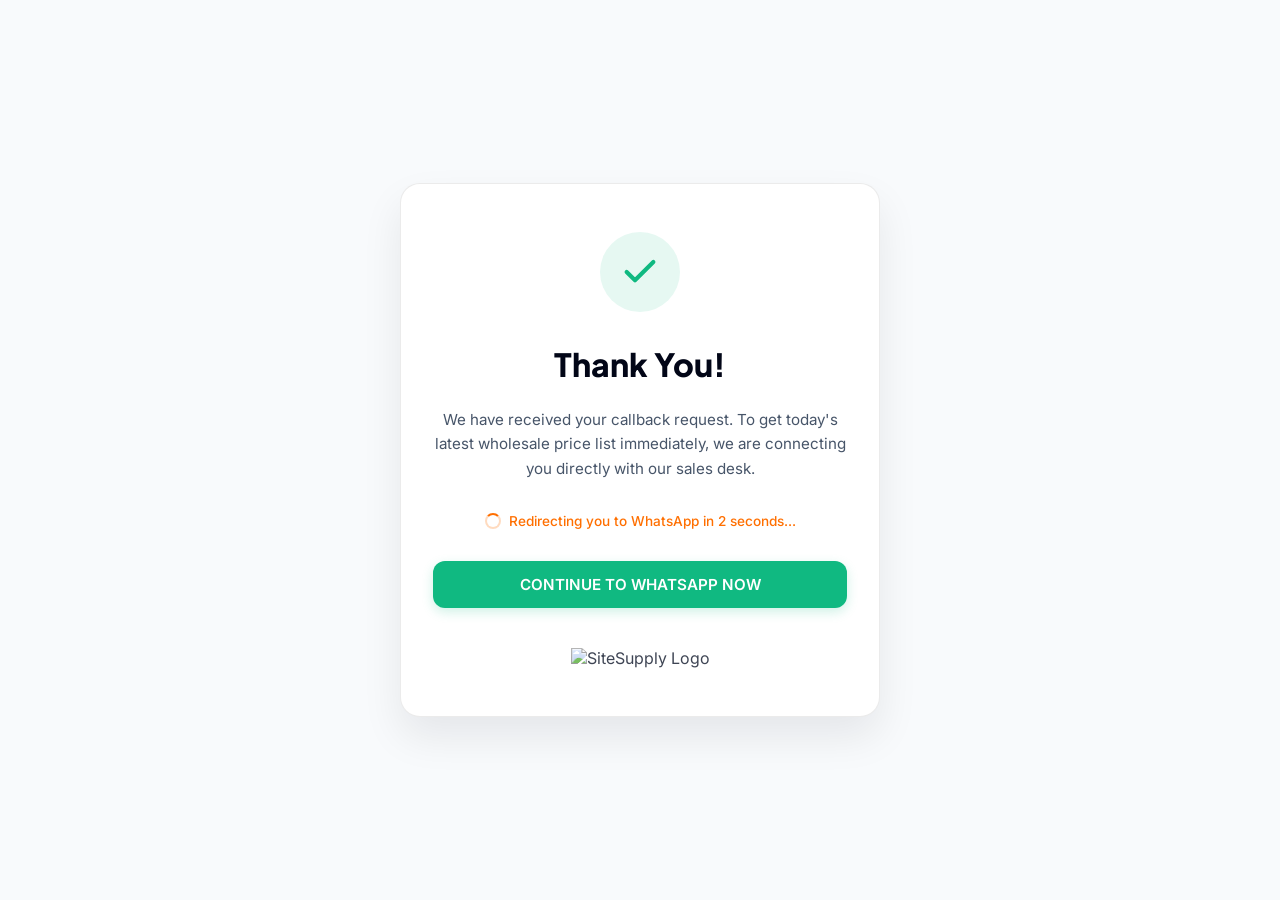
==== supplysite-landing/thank-you.html @ b9cd46bd "Create thank-you.html page and update form redirect flow to redirect through it" ====
<!DOCTYPE html>
<html lang="en">
<head>
  <!-- Google Tag Manager -->
  <script>(function(w,d,s,l,i){w[l]=w[l]||[];w[l].push({'gtm.start':
  new Date().getTime(),event:'gtm.js'});var f=d.getElementsByTagName(s)[0],
  j=d.createElement(s),dl=l!='dataLayer'?'&l='+l:'';j.async=true;j.src=
  'https://www.googletagmanager.com/gtm.js?id='+i+dl;f.parentNode.insertBefore(j,f);
  })(window,document,'script','dataLayer','GTM-597X6XNC');</script>
  <!-- End Google Tag Manager -->

  <meta charset="utf-8">
  <meta name="viewport" content="width=device-width, initial-scale=1, shrink-to-fit=no">
  <title>Thank You | SiteSupply</title>
  
  <!-- Fonts -->
  <link rel="preconnect" href="https://fonts.googleapis.com">
  <link rel="preconnect" href="https://fonts.gstatic.com" crossorigin>
  <link href="https://fonts.googleapis.com/css2?family=Inter:wght@400;500;600;700&family=Plus+Jakarta+Sans:wght@700;800&display=swap" rel="stylesheet">
  
  <style>
    :root {
      --color-brand-navy: #090e1a;
      --color-brand-orange: #ff6f00;
      --color-slate-50: #f8fafc;
      --color-slate-100: #f1f5f9;
      --color-slate-200: #e2e8f0;
      --color-slate-600: #475569;
      --color-slate-900: #0f172a;
      --color-slate-950: #020617;
      --color-success: #10b981;
    }

    * {
      box-sizing: border-box;
      margin: 0;
      padding: 0;
    }

    body {
      font-family: 'Inter', -apple-system, BlinkMacSystemFont, "Segoe UI", Roboto, sans-serif;
      background-color: var(--color-slate-50);
      color: var(--color-slate-900);
      min-height: 100vh;
      display: flex;
      flex-direction: column;
      justify-content: center;
      align-items: center;
      padding: 1.5rem;
    }

    /* Container Card styling */
    .thank-you-card {
      background-color: white;
      border: 1px solid rgba(0, 0, 0, 0.08);
      border-radius: 20px;
      padding: 3rem 2rem;
      width: 100%;
      max-width: 480px;
      box-shadow: 0 20px 40px rgba(9, 14, 26, 0.08);
      text-align: center;
      display: flex;
      flex-direction: column;
      align-items: center;
      gap: 1.5rem;
    }

    /* Animated Checkmark */
    .success-icon-container {
      width: 80px;
      height: 80px;
      background-color: rgba(16, 185, 129, 0.1);
      border-radius: 50%;
      display: flex;
      justify-content: center;
      align-items: center;
      color: var(--color-success);
      margin-bottom: 0.5rem;
      animation: pulse 2s infinite;
    }

    .success-icon {
      width: 40px;
      height: 40px;
    }

    @keyframes pulse {
      0% {
        box-shadow: 0 0 0 0 rgba(16, 185, 129, 0.4);
      }
      70% {
        box-shadow: 0 0 0 15px rgba(16, 185, 129, 0);
      }
      100% {
        box-shadow: 0 0 0 0 rgba(16, 185, 129, 0);
      }
    }

    .headline {
      font-family: 'Plus Jakarta Sans', sans-serif;
      font-size: 2rem;
      font-weight: 800;
      color: var(--color-slate-950);
      line-height: 1.25;
    }

    .message {
      font-size: 0.95rem;
      color: var(--color-slate-600);
      line-height: 1.6;
    }

    .redirect-status {
      font-size: 0.85rem;
      font-weight: 500;
      color: var(--color-brand-orange);
      display: flex;
      align-items: center;
      gap: 0.5rem;
      margin: 0.5rem 0;
    }

    /* Simple CSS Spinner */
    .spinner {
      width: 16px;
      height: 16px;
      border: 2px solid rgba(255, 111, 0, 0.25);
      border-top-color: var(--color-brand-orange);
      border-radius: 50%;
      animation: spin 0.8s linear infinite;
    }

    @keyframes spin {
      to { transform: rotate(360deg); }
    }

    /* Premium CTA Button */
    .btn-wa-redirect {
      display: inline-flex;
      justify-content: center;
      align-items: center;
      width: 100%;
      background-color: var(--color-success);
      color: white;
      text-decoration: none;
      font-weight: 600;
      font-size: 0.95rem;
      padding: 0.875rem 1.5rem;
      border-radius: 12px;
      transition: all 0.2s ease;
      box-shadow: 0 4px 12px rgba(16, 185, 129, 0.2);
    }

    .btn-wa-redirect:hover {
      background-color: #059669;
      transform: translateY(-1px);
      box-shadow: 0 6px 16px rgba(16, 185, 129, 0.3);
    }

    .logo-container {
      margin-top: 1rem;
    }
    
    .logo-container img {
      height: 1.5rem;
      width: auto;
      opacity: 0.8;
    }
  </style>
</head>
<body>
  <!-- Google Tag Manager (noscript) -->
  <noscript><iframe src="https://www.googletagmanager.com/ns.html?id=GTM-597X6XNC"
  height="0" width="0" style="display:none;visibility:hidden"></iframe></noscript>
  <!-- End Google Tag Manager (noscript) -->

  <div class="thank-you-card">
    <div class="success-icon-container">
      <svg class="success-icon" viewBox="0 0 24 24" fill="none" stroke="currentColor" stroke-width="2.5" stroke-linecap="round" stroke-linejoin="round">
        <polyline points="20 6 9 17 4 12"></polyline>
      </svg>
    </div>
    
    <h1 class="headline">Thank You<span id="client-name-span"></span>!</h1>
    
    <p class="message">
      We have received your callback request. To get today's latest wholesale price list immediately, we are connecting you directly with our sales desk.
    </p>
    
    <div class="redirect-status">
      <div class="spinner"></div>
      <span>Redirecting you to WhatsApp in 2 seconds...</span>
    </div>
    
    <a href="#" id="fallback-btn" class="btn-wa-redirect">
      CONTINUE TO WHATSAPP NOW
    </a>
    
    <div class="logo-container">
      <img src="https://sitesupply.co.in/public/assets/front-end/img/logo.png" alt="SiteSupply Logo">
    </div>
  </div>

  <script>
    // Parse query parameters to greet user by name and setup redirect URL
    const params = new URLSearchParams(window.location.search);
    const rawName = params.get('name');
    const redirectUrl = params.get('redirect');

    if (rawName) {
      const cleanName = decodeURIComponent(rawName).trim();
      if (cleanName) {
        document.getElementById('client-name-span').textContent = `, ${cleanName}`;
      }
    }

    const defaultWaUrl = "https://api.whatsapp.com/send/?phone=917348481111&text=Hi%20SiteSupply%2C%20I%20am%20looking%20for%20wholesale%20rates%20for%20cement%20and%20TMT%20saria.&type=phone_number&app_absent=0";
    const targetUrl = redirectUrl ? decodeURIComponent(redirectUrl) : defaultWaUrl;

    // Set fallback button href
    const fallbackBtn = document.getElementById('fallback-btn');
    if (fallbackBtn) {
      fallbackBtn.setAttribute('href', targetUrl);
    }

    // Perform automatic redirection after 2 seconds (2000ms)
    setTimeout(() => {
      window.location.href = targetUrl;
    }, 2000);
  </script>
</body>
</html>
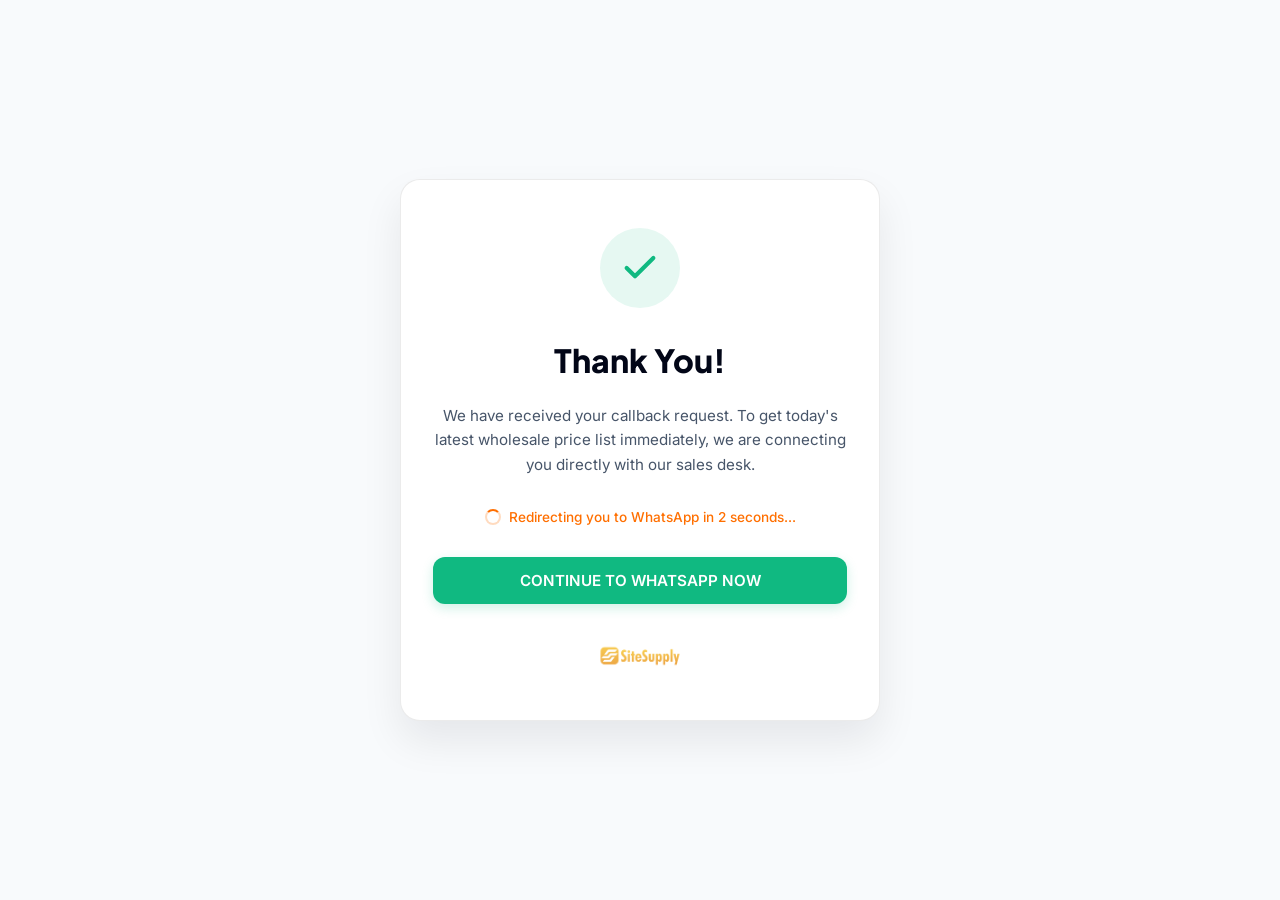
==== commit 540cd0dc: "Host all external image assets locally (logo, favicon, cement & TMT images) to prevent broken images" ====
--- a/supplysite-landing/thank-you.html
+++ b/supplysite-landing/thank-you.html
@@ -6,7 +6,7 @@
   new Date().getTime(),event:'gtm.js'});var f=d.getElementsByTagName(s)[0],
   j=d.createElement(s),dl=l!='dataLayer'?'&l='+l:'';j.async=true;j.src=
   'https://www.googletagmanager.com/gtm.js?id='+i+dl;f.parentNode.insertBefore(j,f);
-  })(window,document,'script','dataLayer','GTM-597X6XNC');</script>
+  })(window,document,'script','dataLayer','GTM-NKKVRSRJ');</script>
   <!-- End Google Tag Manager -->
 
   <meta charset="utf-8">
@@ -170,7 +170,7 @@
 </head>
 <body>
   <!-- Google Tag Manager (noscript) -->
-  <noscript><iframe src="https://www.googletagmanager.com/ns.html?id=GTM-597X6XNC"
+  <noscript><iframe src="https://www.googletagmanager.com/ns.html?id=GTM-NKKVRSRJ"
   height="0" width="0" style="display:none;visibility:hidden"></iframe></noscript>
   <!-- End Google Tag Manager (noscript) -->
 
@@ -197,7 +197,7 @@
     </a>
     
     <div class="logo-container">
-      <img src="https://sitesupply.co.in/public/assets/front-end/img/logo.png" alt="SiteSupply Logo">
+      <img src="_images/logo.png" alt="SiteSupply Logo">
     </div>
   </div>
 
